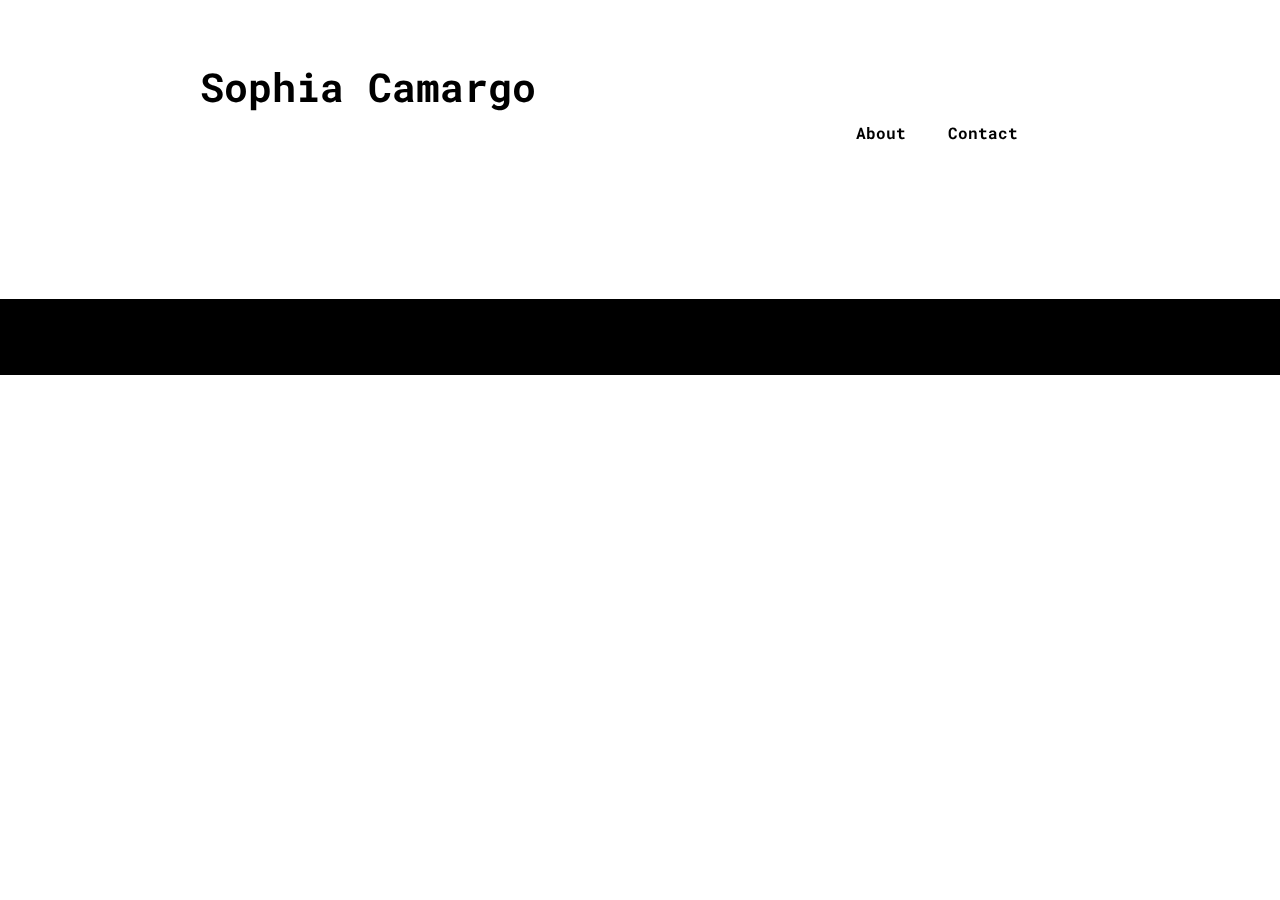
==== About/index.html @ 14d35fc9 "portifólio 0.2" ====
<!DOCTYPE html>
<html lang="en">

<head>
    <meta charset="UTF-8">
    <meta http-equiv="X-UA-Compatible" content="ie=edge">
    <title>uHost</title>
    <link rel="shortcut icon" href="favicon.png">
    <link href="https://fonts.googleapis.com/css2?family=Roboto+Mono:wght@200&display=swap" rel="stylesheet">
    <link rel="stylesheet" href="../shared.css">
    <link rel="stylesheet" href="about.css">
</head>

<body>
    <div class="background"></div>
    <header class="main-header">
        <nav>
            <div>
                <a href="../index.html" class="main-header__brand">
                    Sophia Camargo
                </a>
                <div class="main-nav">
                    <ul class="main-nav__items">
                        <li class="main-nav__item">
                            <a href="../about/index.html">About</a>
                        </li>
                        <li class="main-nav__item">
                            <a href="../contact/index.html">Contact</a>
                        </li>
                    </ul>
                </div>
            </div>
        </nav>
    </header>
    <main>
        <section class="package" id="plus">

        </section>
        <section class="package" id="free">

        </section>
        <div class="clearfix"></div>
        <section class="package" id="premium">
        </section>
    </main>
    <footer class="main-footer">
        <!--<nav>
            <ul class="main-footer__links">
                <li class="main-footer__link">
                    <a href="#">Support</a>
                </li>
                <li class="main-footer__link">
                    <a href="#">Terms of Use</a>
                </li>
            </ul>
        </nav> -->
    </footer>
</body>

</html>
---- shared.css ----
*  {
    box-sizing: border-box;
}

body {
    font-family: 'Roboto Mono', monospace;
    margin: 0;
}

.main-header {
    width: 100%;
    position: static;
    top: 0;
    left: 0;
    background: #1a7b3400;
    padding: 60px 100px;
    z-index: 1;
}

.main-header > div {
    display: inline-block;
    vertical-align: middle;
}

.main-header__brand {
    color: #000000;
    text-decoration: none;
    font-weight: bold;
    font-size: 40px;
    height: 22px;
    display: inline-block;
    line-height: inherit;
    margin-left: 100px;
}

.main-header__brand img {
    height: 100%;
}

.main-nav {
    display: inline-block;
    text-align: center;
    vertical-align: middle;
}

.main-nav__items {
    margin-left: 700px;
    list-style: none;
}

.main-nav__item {
    display: inline-block;
    margin: 0 16px;
}

.main-nav__item a {
    text-decoration: none;
    color: #000000;
    font-weight: bold;
    padding: 3px 0;
}

.main-nav__item a:hover,
.main-nav__item a:active {
    color: black;
    border-bottom: 3px solid rgb(0, 0, 0);
}

.main-footer {
    background: black;
    padding: 38px;
    margin-top: 48px;
}

.button {
    background: #0e4f1f;
    color: white;
    font: inherit;
    border: 1.5px solid #0e4f1f;
    padding: 8px;
    border-radius: 8px;
    font-weight: bold;
    cursor: pointer;
}

.button:hover,
.button:active {
    background: white;
    color: #0e4f1f;
}

.button:focus {
    outline: none;
}
---- About/about.css ----
main {
    padding-top: 32px;
}

.background {
    background: url("../images/plans-background.jpg");
    width: 100%;
    height: 100%;
    position: fixed;
    z-index: -1;
}
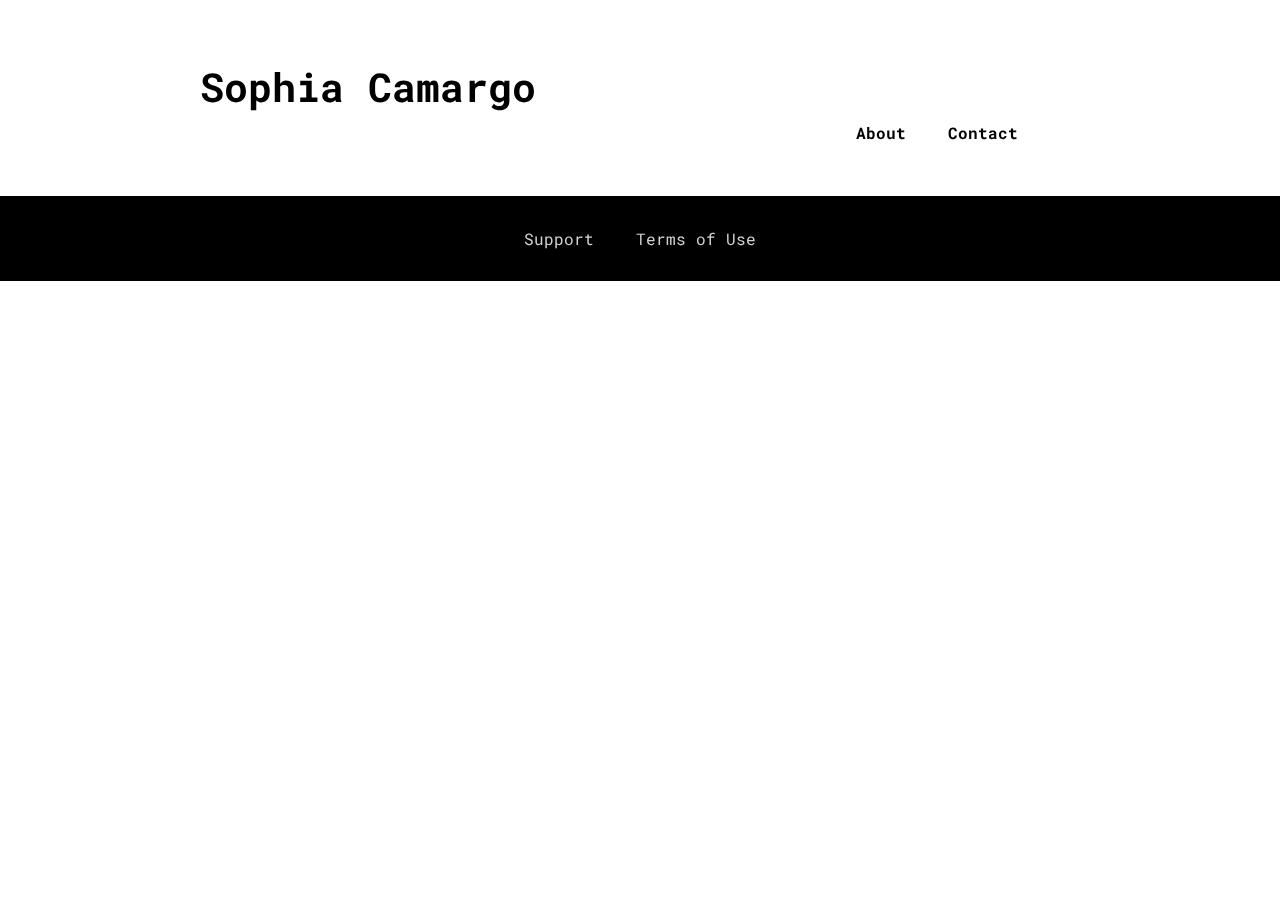
==== commit b6d2d083: "contact end" ====
--- a/About/index.html
+++ b/About/index.html
@@ -44,7 +44,7 @@
         </section>
     </main>
     <footer class="main-footer">
-        <!--<nav>
+        <nav>
             <ul class="main-footer__links">
                 <li class="main-footer__link">
                     <a href="#">Support</a>
@@ -53,7 +53,7 @@
                     <a href="#">Terms of Use</a>
                 </li>
             </ul>
-        </nav> -->
+        </nav>
     </footer>
 </body>
 
--- a/shared.css
+++ b/shared.css
@@ -6,14 +6,13 @@
     font-family: 'Roboto Mono', monospace;
     margin: 0;
 }
-
 .main-header {
     width: 100%;
     position: static;
     top: 0;
     left: 0;
     background: #1a7b3400;
-    padding: 60px 100px;
+    padding: 60px 100px 5px;
     z-index: 1;
 }
 
@@ -31,6 +30,7 @@
     display: inline-block;
     line-height: inherit;
     margin-left: 100px;
+    
 }
 
 .main-header__brand img {
@@ -67,9 +67,30 @@
 }
 
 .main-footer {
-    background: black;
-    padding: 38px;
-    margin-top: 48px;
+    background: rgb(0, 0, 0);
+    padding: 32px;
+}
+
+.main-footer__links {
+    list-style: none;
+    margin: 0;
+    padding: 0;
+    text-align: center;
+}
+
+.main-footer__link {
+    display: inline-block;
+    margin: 0 16px;
+}
+
+.main-footer__link a {
+    color: rgb(209, 209, 209);
+    text-decoration: none;
+}
+
+.main-footer__link a:hover,
+.main-footer__link a:active {
+    color: #ccc;
 }
 
 .button {
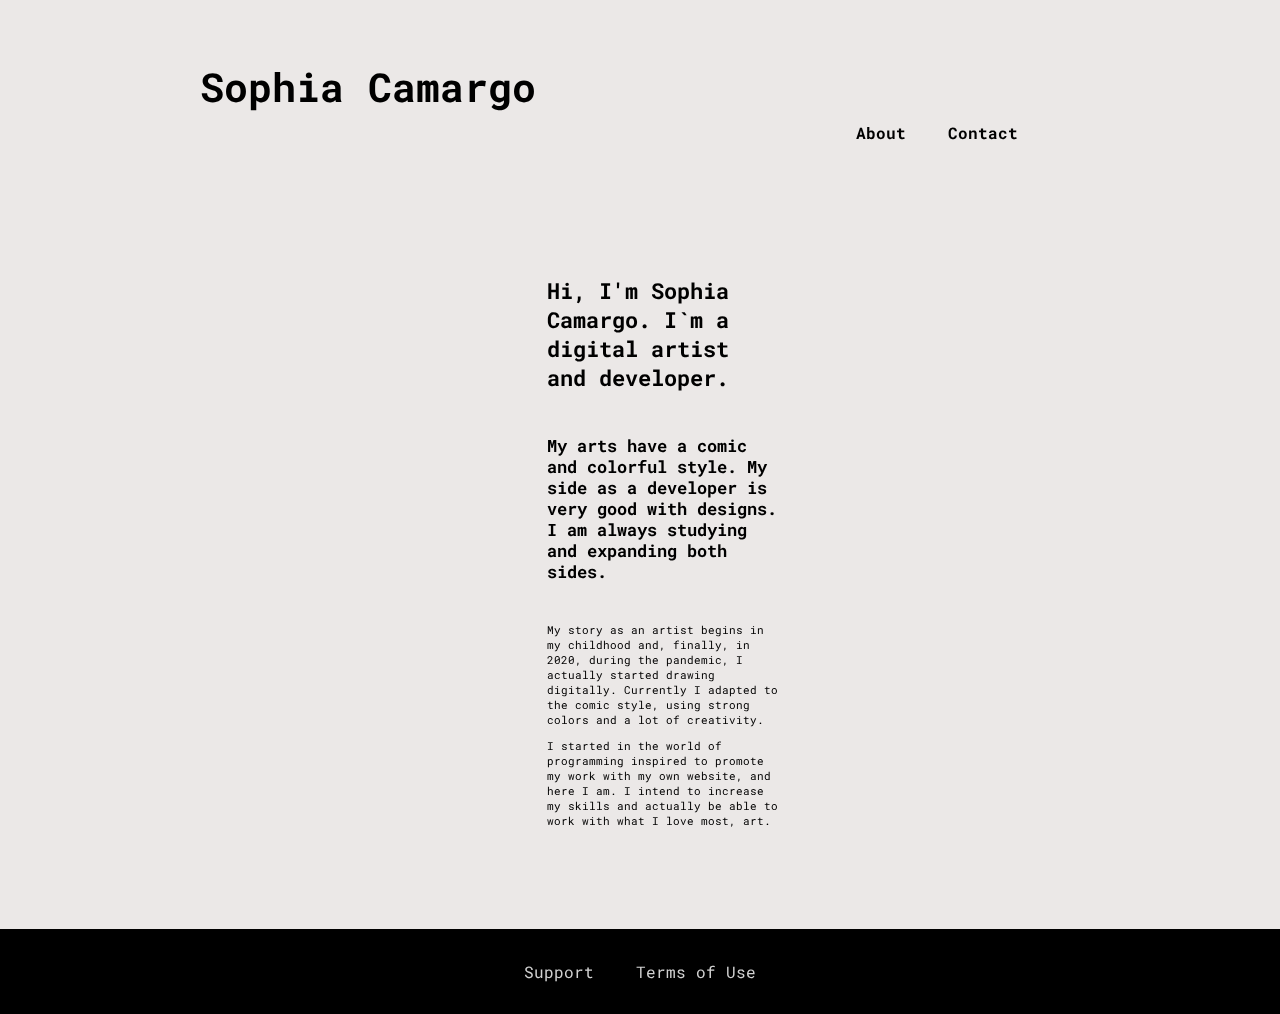
==== commit 00eb2d3f: "about" ====
--- a/About/index.html
+++ b/About/index.html
@@ -32,17 +32,22 @@
             </div>
         </nav>
     </header>
-    <main>
-        <section class="package" id="plus">
+    <div class="conteudos">
+        <div class="conteudo" id="foto">
 
-        </section>
-        <section class="package" id="free">
-
-        </section>
-        <div class="clearfix"></div>
-        <section class="package" id="premium">
-        </section>
-    </main>
+        </div>
+        <div class="conteudo" id="texto">
+            <h1> Hi, I'm Sophia Camargo. I`m a digital artist and developer.</h1>
+            <br>
+            <h2>My arts have a comic and colorful style. My side as a developer is very good with designs. I am always studying and expanding both sides.</h2>
+            <br>
+            <p>My story as an artist begins in my childhood and, finally, in 2020, during the pandemic, I actually started drawing digitally. Currently I adapted to the comic style, using strong colors and a lot of creativity.
+            </p>
+            <p>I started in the world of programming inspired to promote my work with my own website, and here I am. I intend to increase my skills and actually be able to work with what I love most, art.</p>
+            
+        
+        </div>
+    </div>
     <footer class="main-footer">
         <nav>
             <ul class="main-footer__links">
--- a/shared.css
+++ b/shared.css
@@ -3,6 +3,7 @@
 }
 
 body {
+    background-color: #ebe8e7;
     font-family: 'Roboto Mono', monospace;
     margin: 0;
 }
--- a/About/about.css
+++ b/About/about.css
@@ -9,3 +9,28 @@
     position: fixed;
     z-index: -1;
 }
+
+#foto {
+    background-color: rgba(0, 0, 0, 0);
+    width: 100%;
+    height: 500px;
+    padding: 10px;   
+    margin-top: 50px;
+    position: relative;
+    padding-left: 400px ;
+}
+
+#texto {
+    font-size: 11px;
+    padding-right: 500px;
+}
+.conteudos {
+    display: flex;
+    flex-direction: row;
+    box-sizing: border-box;
+    align-items: flex-start; 
+    justify-content: space-evenly;
+    padding-top: 97px;
+    padding-block-end: 90px;
+}
+
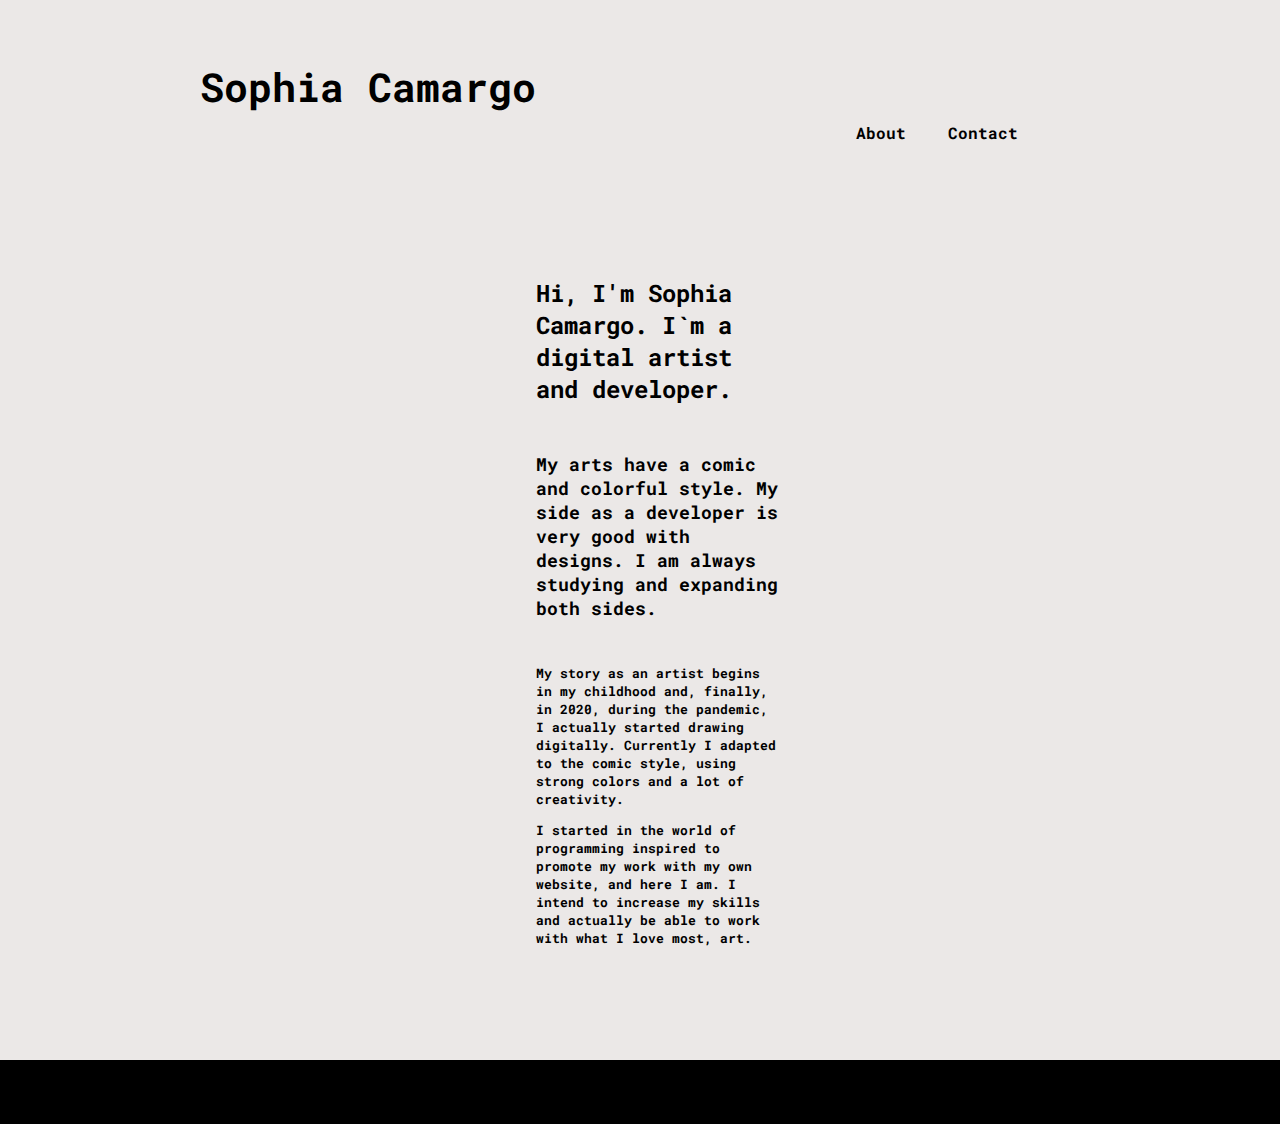
==== commit 144f87c8: "fotos" ====
--- a/About/index.html
+++ b/About/index.html
@@ -41,23 +41,23 @@
             <br>
             <h2>My arts have a comic and colorful style. My side as a developer is very good with designs. I am always studying and expanding both sides.</h2>
             <br>
-            <p>My story as an artist begins in my childhood and, finally, in 2020, during the pandemic, I actually started drawing digitally. Currently I adapted to the comic style, using strong colors and a lot of creativity.
+            <p class="texto2">My story as an artist begins in my childhood and, finally, in 2020, during the pandemic, I actually started drawing digitally. Currently I adapted to the comic style, using strong colors and a lot of creativity.
             </p>
-            <p>I started in the world of programming inspired to promote my work with my own website, and here I am. I intend to increase my skills and actually be able to work with what I love most, art.</p>
+            <p class="texto3">I started in the world of programming inspired to promote my work with my own website, and here I am. I intend to increase my skills and actually be able to work with what I love most, art.</p>
             
         
         </div>
     </div>
     <footer class="main-footer">
         <nav>
-            <ul class="main-footer__links">
+            <!--<ul class="main-footer__links">
                 <li class="main-footer__link">
                     <a href="#">Support</a>
                 </li>
                 <li class="main-footer__link">
                     <a href="#">Terms of Use</a>
                 </li>
-            </ul>
+            </ul>-->
         </nav>
     </footer>
 </body>
--- a/shared.css
+++ b/shared.css
@@ -72,7 +72,7 @@
     padding: 32px;
 }
 
-.main-footer__links {
+/*.main-footer__links {
     list-style: none;
     margin: 0;
     padding: 0;
@@ -92,7 +92,7 @@
 .main-footer__link a:hover,
 .main-footer__link a:active {
     color: #ccc;
-}
+}*/
 
 .button {
     background: #0e4f1f;
--- a/About/about.css
+++ b/About/about.css
@@ -1,13 +1,5 @@
 main {
     padding-top: 32px;
-}
-
-.background {
-    background: url("../images/plans-background.jpg");
-    width: 100%;
-    height: 100%;
-    position: fixed;
-    z-index: -1;
 }
 
 #foto {
@@ -21,7 +13,7 @@
 }
 
 #texto {
-    font-size: 11px;
+    font-size: 12px;
     padding-right: 500px;
 }
 .conteudos {
@@ -31,6 +23,15 @@
     align-items: flex-start; 
     justify-content: space-evenly;
     padding-top: 97px;
-    padding-block-end: 90px;
+    padding-block-end: 100px;
 }
 
+.texto2 {
+    font-size: 13px;
+    font-weight: bold;
+}
+
+.texto3 {
+    font-size: 13px;
+    font-weight: bold;
+}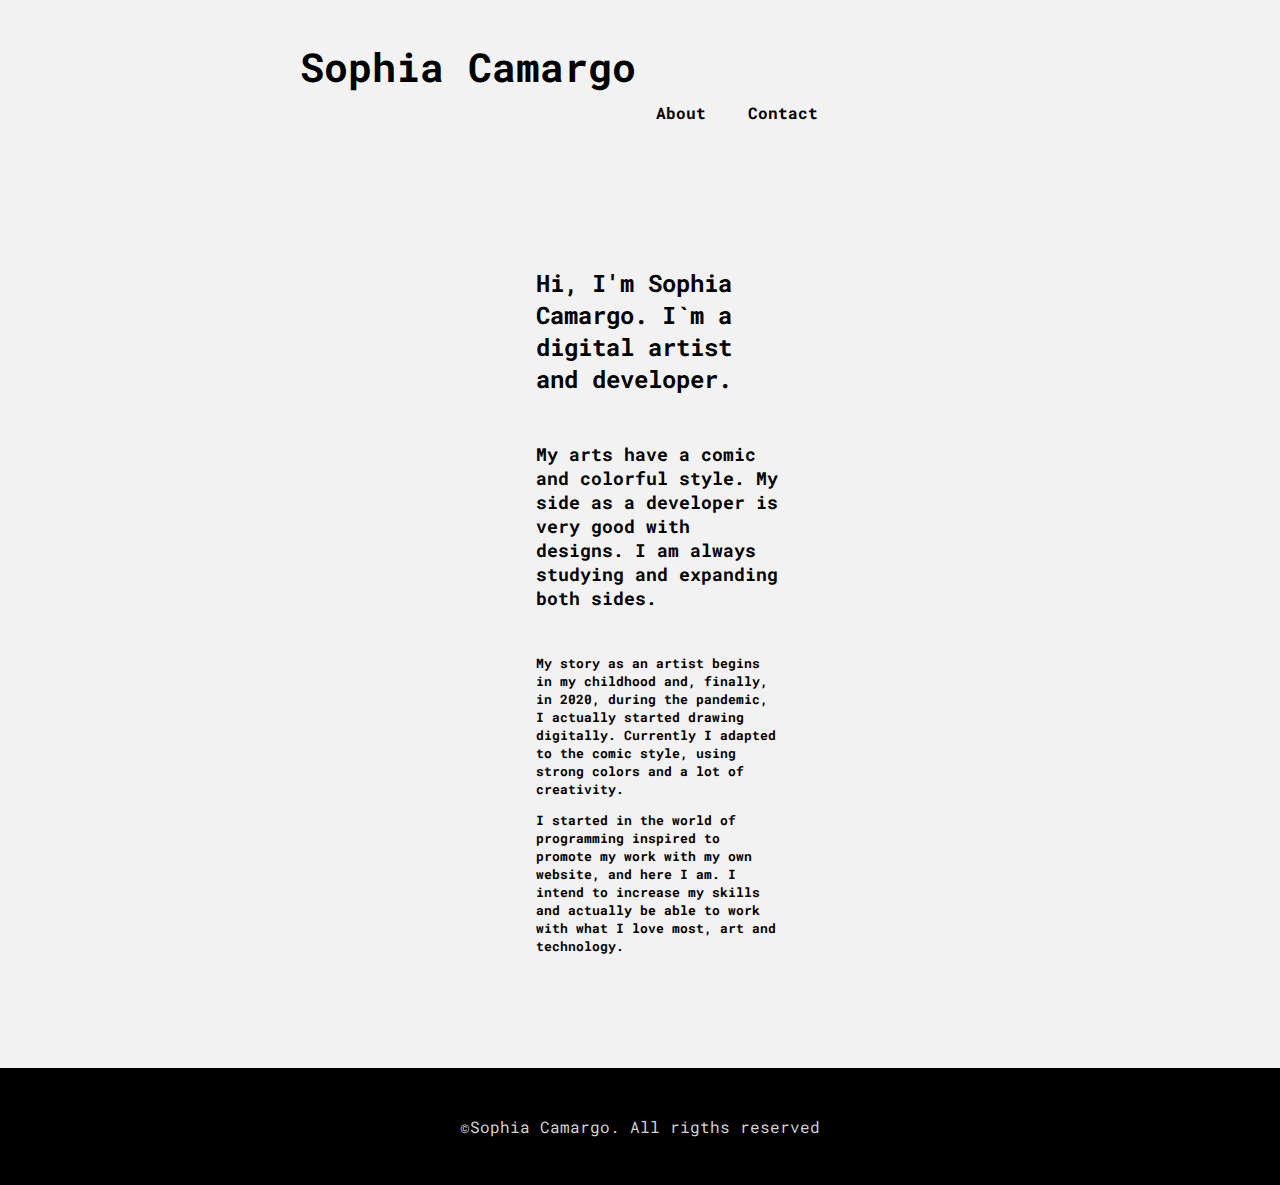
==== commit d99820be: "finalização" ====
--- a/About/index.html
+++ b/About/index.html
@@ -43,21 +43,17 @@
             <br>
             <p class="texto2">My story as an artist begins in my childhood and, finally, in 2020, during the pandemic, I actually started drawing digitally. Currently I adapted to the comic style, using strong colors and a lot of creativity.
             </p>
-            <p class="texto3">I started in the world of programming inspired to promote my work with my own website, and here I am. I intend to increase my skills and actually be able to work with what I love most, art.</p>
+            <p class="texto3">I started in the world of programming inspired to promote my work with my own website, and here I am. I intend to increase my skills and actually be able to work with what I love most, art and technology.</p>
             
         
         </div>
     </div>
     <footer class="main-footer">
         <nav>
-            <!--<ul class="main-footer__links">
+            <ul class="main-footer__links">
                 <li class="main-footer__link">
-                    <a href="#">Support</a>
+                <p>©Sophia Camargo. All rigths reserved</p>
                 </li>
-                <li class="main-footer__link">
-                    <a href="#">Terms of Use</a>
-                </li>
-            </ul>-->
         </nav>
     </footer>
 </body>
--- a/shared.css
+++ b/shared.css
@@ -3,7 +3,7 @@
 }
 
 body {
-    background-color: #ebe8e7;
+    background-color: #f3f2f2;
     font-family: 'Roboto Mono', monospace;
     margin: 0;
 }
@@ -13,7 +13,7 @@
     top: 0;
     left: 0;
     background: #1a7b3400;
-    padding: 60px 100px 5px;
+    padding: 40px 100px 15px;
     z-index: 1;
 }
 
@@ -30,7 +30,7 @@
     height: 22px;
     display: inline-block;
     line-height: inherit;
-    margin-left: 100px;
+    margin-left: 200px;
     
 }
 
@@ -45,7 +45,7 @@
 }
 
 .main-nav__items {
-    margin-left: 700px;
+    margin-left: 500px;
     list-style: none;
 }
 
@@ -72,7 +72,7 @@
     padding: 32px;
 }
 
-/*.main-footer__links {
+.main-footer__links {
     list-style: none;
     margin: 0;
     padding: 0;
@@ -84,7 +84,7 @@
     margin: 0 16px;
 }
 
-.main-footer__link a {
+.main-footer__link p {
     color: rgb(209, 209, 209);
     text-decoration: none;
 }
@@ -92,7 +92,7 @@
 .main-footer__link a:hover,
 .main-footer__link a:active {
     color: #ccc;
-}*/
+}
 
 .button {
     background: #0e4f1f;
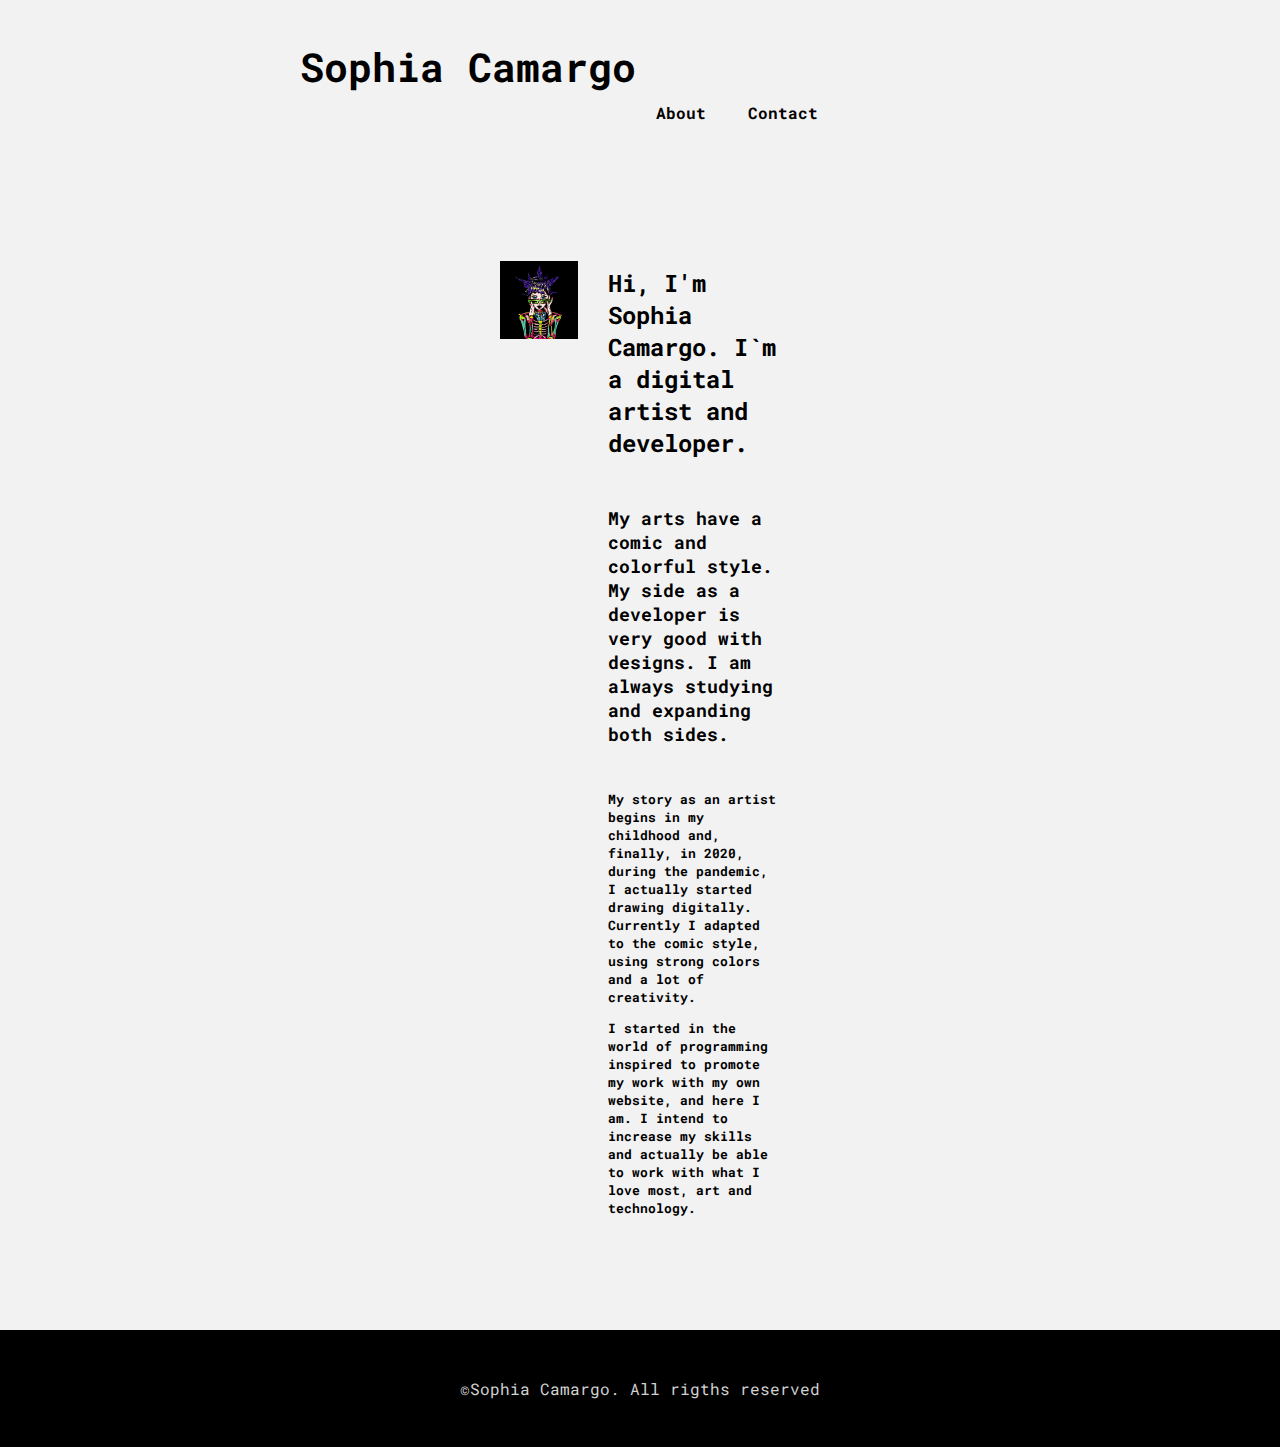
==== commit 9088e1b7: "finalização" ====
--- a/About/index.html
+++ b/About/index.html
@@ -34,7 +34,7 @@
     </header>
     <div class="conteudos">
         <div class="conteudo" id="foto">
-
+            <img src="../images/caveira.png" style="width:100%">
         </div>
         <div class="conteudo" id="texto">
             <h1> Hi, I'm Sophia Camargo. I`m a digital artist and developer.</h1>
--- a/About/about.css
+++ b/About/about.css
@@ -4,17 +4,18 @@
 
 #foto {
     background-color: rgba(0, 0, 0, 0);
+    background:linear-gradient(to top, hsl(2%, 2%, 62%) 10%, transparent);
     width: 100%;
     height: 500px;
     padding: 10px;   
-    margin-top: 50px;
     position: relative;
-    padding-left: 400px ;
+    padding-left: 500px;
 }
 
 #texto {
     font-size: 12px;
     padding-right: 500px;
+    padding-left: 20px;;
 }
 .conteudos {
     display: flex;
@@ -34,4 +35,4 @@
 .texto3 {
     font-size: 13px;
     font-weight: bold;
-}+}
